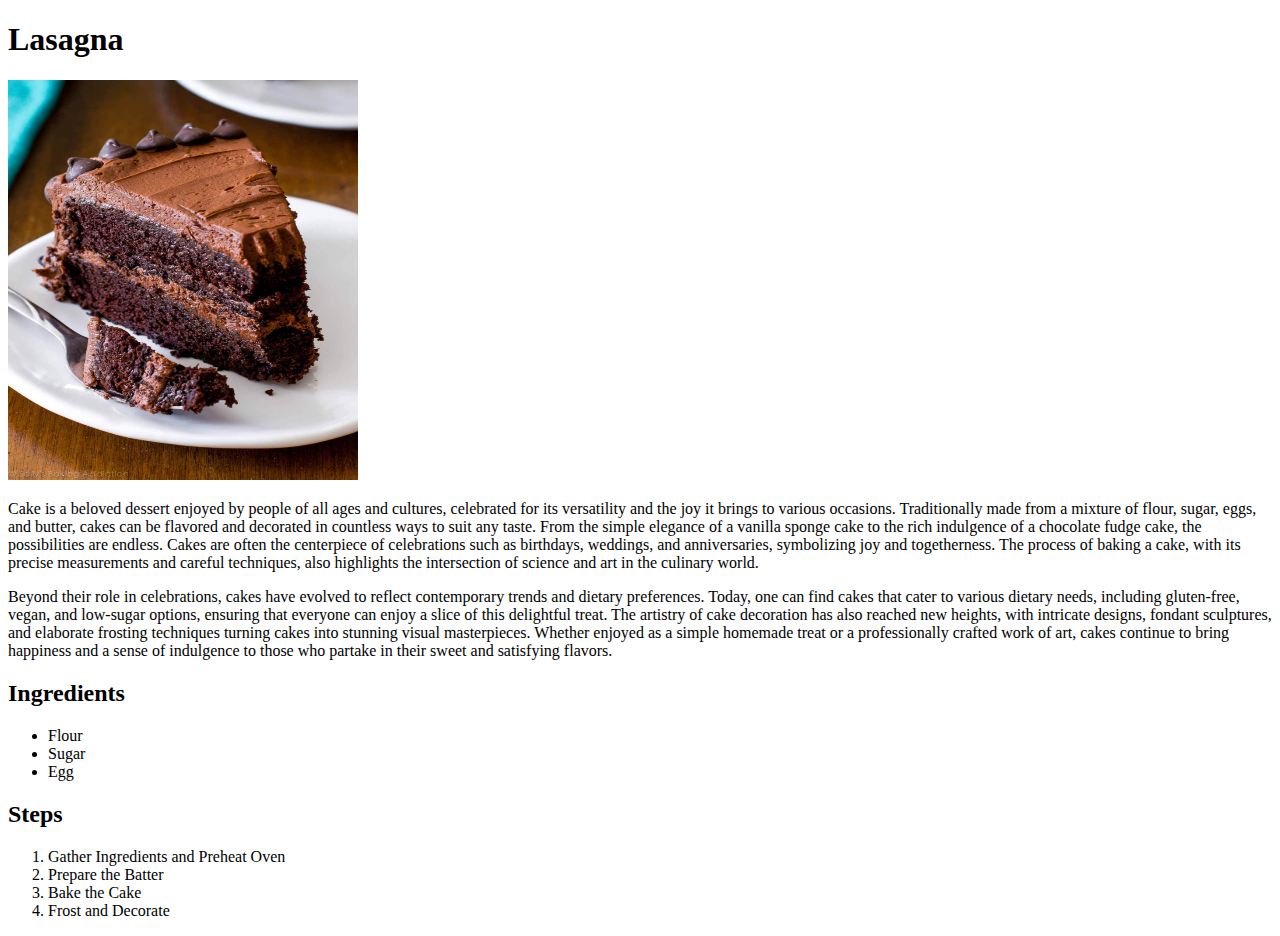
==== recipes/cake.html @ 4bce8408 "Added two more recipe pages" ====
<!DOCTYPE html>
<html lang="en">
<head>
    <meta charset="UTF-8">
    <meta name="viewport" content="width=device-width, initial-scale=1.0">
    <title>Document</title>
</head>
<body>
    <h1>Lasagna</h1>

    <img src="../images/cake.jpg" alt= "cake" height = 400 width = 350>

    <p>Cake is a beloved dessert enjoyed by people of all ages and cultures, celebrated for its versatility and the joy it brings to various occasions. Traditionally made from a mixture of flour, sugar, eggs, and butter, cakes can be flavored and decorated in countless ways to suit any taste. From the simple elegance of a vanilla sponge cake to the rich indulgence of a chocolate fudge cake, the possibilities are endless. Cakes are often the centerpiece of celebrations such as birthdays, weddings, and anniversaries, symbolizing joy and togetherness. The process of baking a cake, with its precise measurements and careful techniques, also highlights the intersection of science and art in the culinary world.</p>

    <p>Beyond their role in celebrations, cakes have evolved to reflect contemporary trends and dietary preferences. Today, one can find cakes that cater to various dietary needs, including gluten-free, vegan, and low-sugar options, ensuring that everyone can enjoy a slice of this delightful treat. The artistry of cake decoration has also reached new heights, with intricate designs, fondant sculptures, and elaborate frosting techniques turning cakes into stunning visual masterpieces. Whether enjoyed as a simple homemade treat or a professionally crafted work of art, cakes continue to bring happiness and a sense of indulgence to those who partake in their sweet and satisfying flavors.</p>


    <h2>Ingredients</h2>
    <ul>
        <li>Flour</li>
        <li>Sugar</li>
        <li>Egg</li>
    </ul>

    <h2>Steps</h2>
    <ol>
        <li>Gather Ingredients and Preheat Oven</li>
        <li>Prepare the Batter</li>
        <li>Bake the Cake</li>
        <li>Frost and Decorate</li>

    </ol>

</body>
</html>
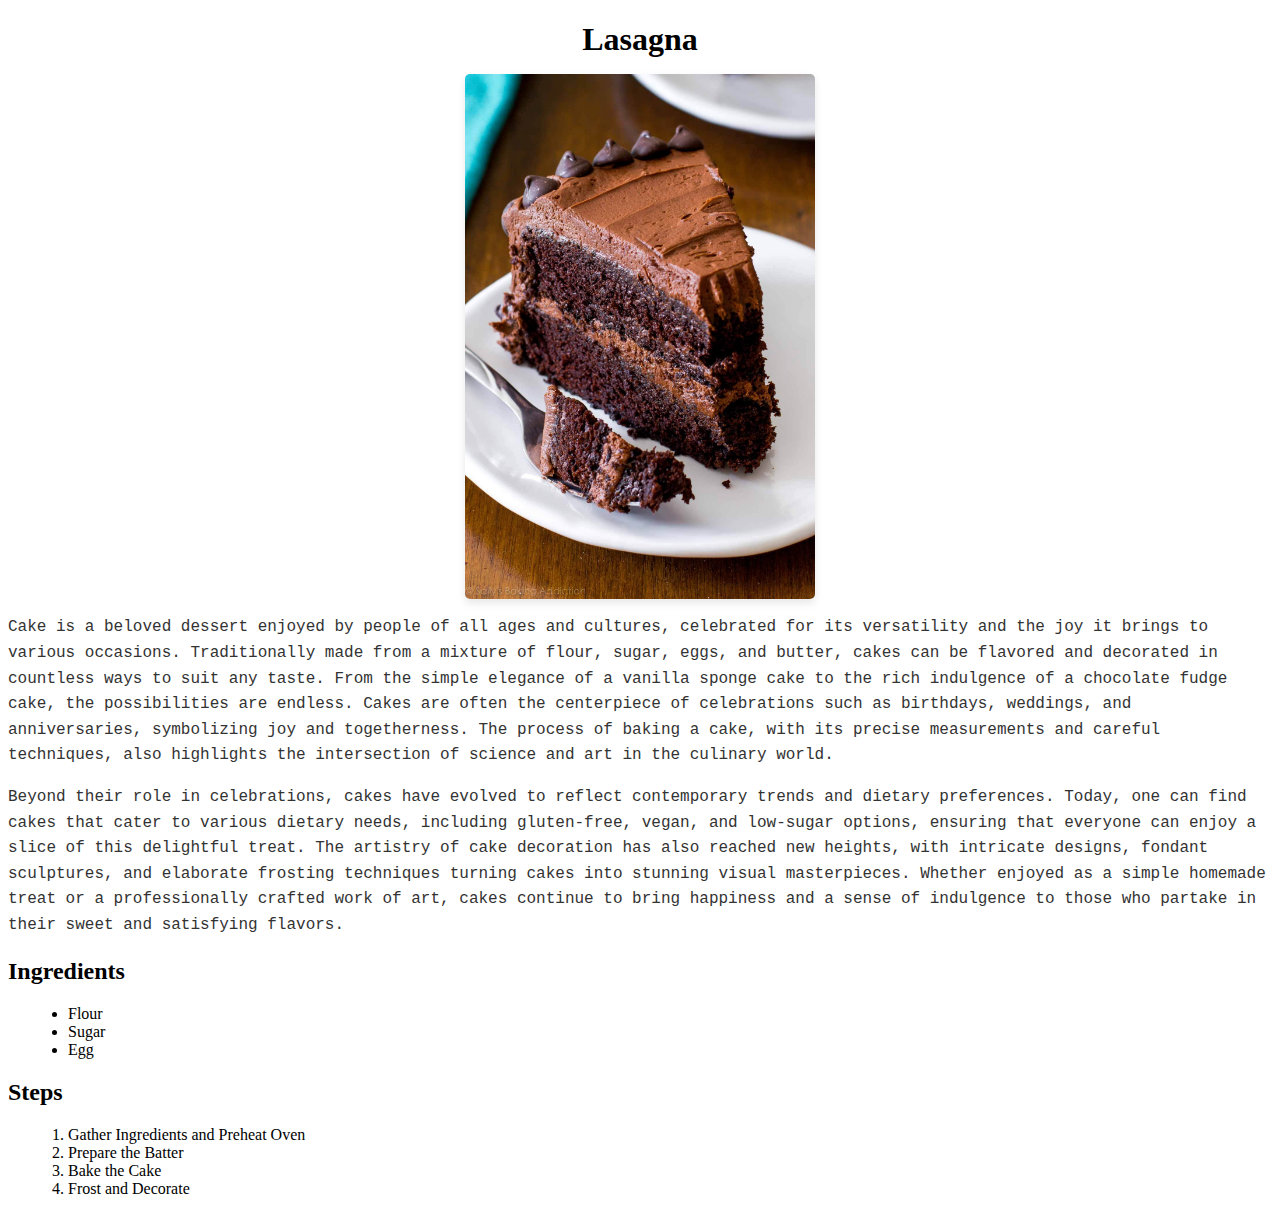
==== commit 78b84b7c: "added basic CSS" ====
--- a/recipes/cake.html
+++ b/recipes/cake.html
@@ -4,15 +4,16 @@
     <meta charset="UTF-8">
     <meta name="viewport" content="width=device-width, initial-scale=1.0">
     <title>Document</title>
+    <link rel="stylesheet" href="../styles.css">
 </head>
 <body>
     <h1>Lasagna</h1>
 
     <img src="../images/cake.jpg" alt= "cake" height = 400 width = 350>
 
-    <p>Cake is a beloved dessert enjoyed by people of all ages and cultures, celebrated for its versatility and the joy it brings to various occasions. Traditionally made from a mixture of flour, sugar, eggs, and butter, cakes can be flavored and decorated in countless ways to suit any taste. From the simple elegance of a vanilla sponge cake to the rich indulgence of a chocolate fudge cake, the possibilities are endless. Cakes are often the centerpiece of celebrations such as birthdays, weddings, and anniversaries, symbolizing joy and togetherness. The process of baking a cake, with its precise measurements and careful techniques, also highlights the intersection of science and art in the culinary world.</p>
+    <p class = "body">Cake is a beloved dessert enjoyed by people of all ages and cultures, celebrated for its versatility and the joy it brings to various occasions. Traditionally made from a mixture of flour, sugar, eggs, and butter, cakes can be flavored and decorated in countless ways to suit any taste. From the simple elegance of a vanilla sponge cake to the rich indulgence of a chocolate fudge cake, the possibilities are endless. Cakes are often the centerpiece of celebrations such as birthdays, weddings, and anniversaries, symbolizing joy and togetherness. The process of baking a cake, with its precise measurements and careful techniques, also highlights the intersection of science and art in the culinary world.</p>
 
-    <p>Beyond their role in celebrations, cakes have evolved to reflect contemporary trends and dietary preferences. Today, one can find cakes that cater to various dietary needs, including gluten-free, vegan, and low-sugar options, ensuring that everyone can enjoy a slice of this delightful treat. The artistry of cake decoration has also reached new heights, with intricate designs, fondant sculptures, and elaborate frosting techniques turning cakes into stunning visual masterpieces. Whether enjoyed as a simple homemade treat or a professionally crafted work of art, cakes continue to bring happiness and a sense of indulgence to those who partake in their sweet and satisfying flavors.</p>
+    <p class = "body">Beyond their role in celebrations, cakes have evolved to reflect contemporary trends and dietary preferences. Today, one can find cakes that cater to various dietary needs, including gluten-free, vegan, and low-sugar options, ensuring that everyone can enjoy a slice of this delightful treat. The artistry of cake decoration has also reached new heights, with intricate designs, fondant sculptures, and elaborate frosting techniques turning cakes into stunning visual masterpieces. Whether enjoyed as a simple homemade treat or a professionally crafted work of art, cakes continue to bring happiness and a sense of indulgence to those who partake in their sweet and satisfying flavors.</p>
 
 
     <h2>Ingredients</h2>
--- a/styles.css
+++ b/styles.css
@@ -0,0 +1,38 @@
+.body{
+    font-family: 'Courier New', Courier, monospace;
+    line-height: 1.6;
+    color: #333;
+}
+
+h1{
+
+    font-size: 2em;
+    margin-bottom: 0.5em;
+    text-align: center;
+    
+}
+
+ul{
+    list-style-type: disc;
+    margin-left: 20px;
+}
+ol{
+    list-style-type: decimal;
+    margin-left: 20px;
+}
+
+img{
+    max-width: 100%;
+    height:auto;
+    border-radius: 5px;
+    box-shadow: 0 4px 8px rgba(0,0,0,0.1);
+    margin-left: auto;
+    margin-right: auto;
+    display: block;
+}
+
+.home-list{
+    font-size: 50px;
+
+}
+
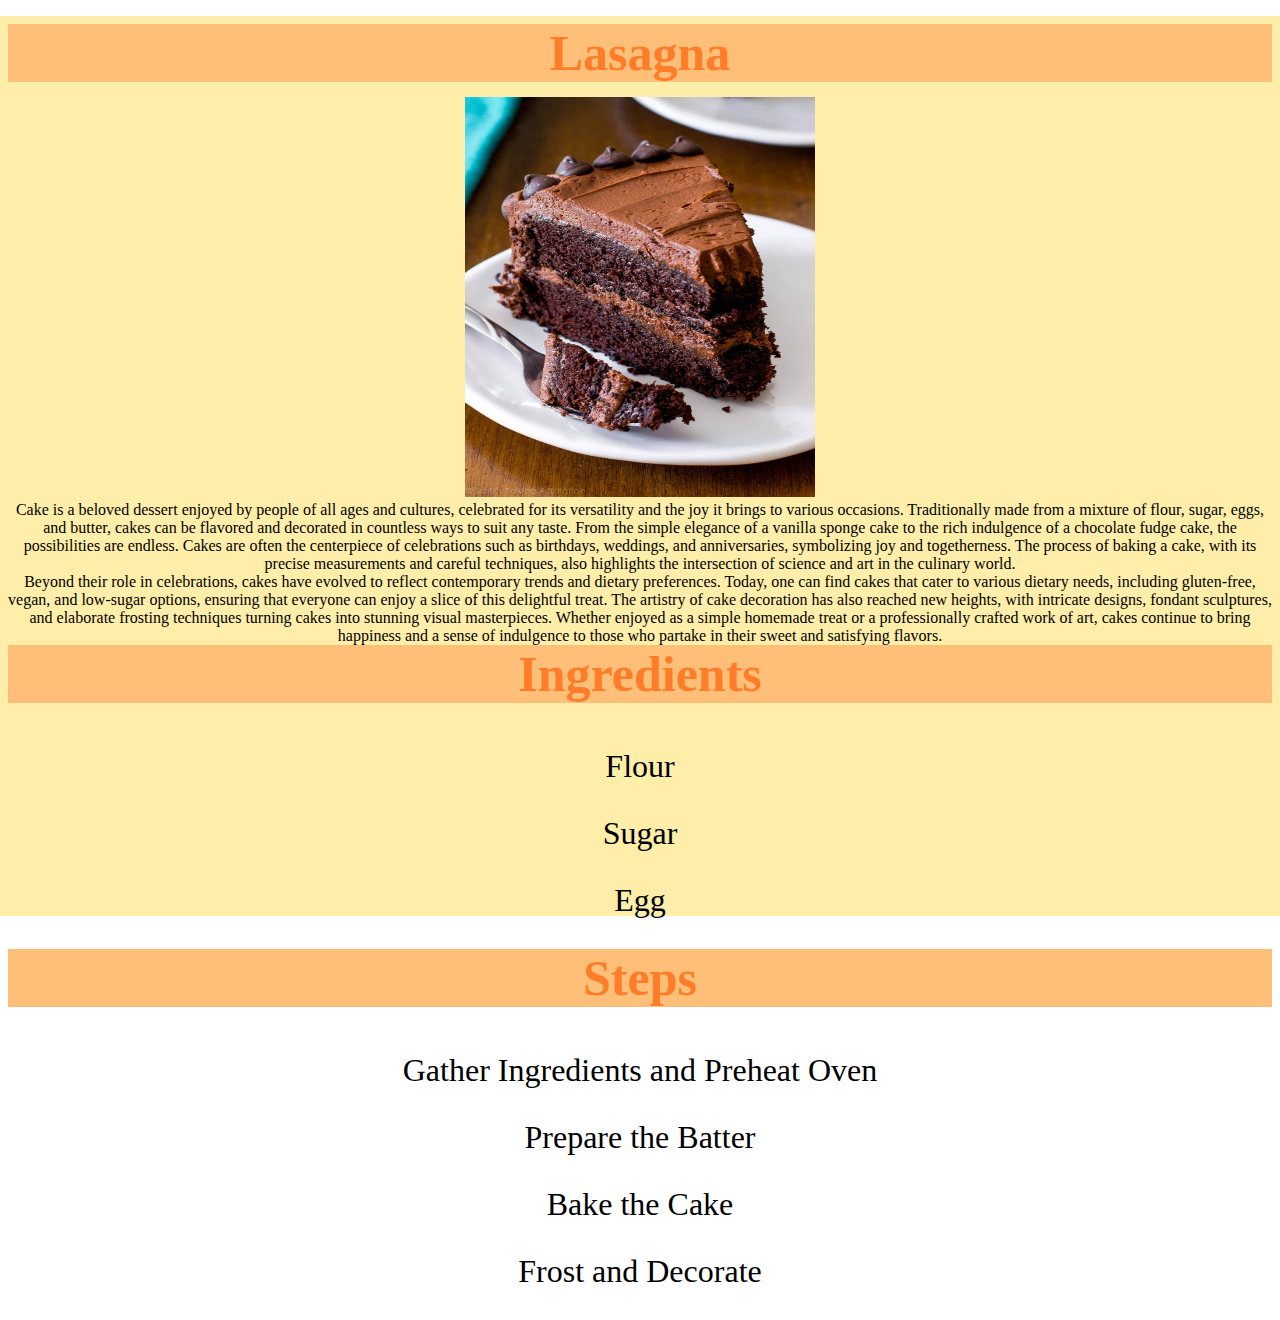
==== commit 0c5766ea: "Added colors and more styling" ====
--- a/recipes/cake.html
+++ b/recipes/cake.html
@@ -7,30 +7,32 @@
     <link rel="stylesheet" href="../styles.css">
 </head>
 <body>
-    <h1>Lasagna</h1>
 
-    <img src="../images/cake.jpg" alt= "cake" height = 400 width = 350>
+    <div class = "card">
+        <h1 class = "title">Lasagna</h1>
 
-    <p class = "body">Cake is a beloved dessert enjoyed by people of all ages and cultures, celebrated for its versatility and the joy it brings to various occasions. Traditionally made from a mixture of flour, sugar, eggs, and butter, cakes can be flavored and decorated in countless ways to suit any taste. From the simple elegance of a vanilla sponge cake to the rich indulgence of a chocolate fudge cake, the possibilities are endless. Cakes are often the centerpiece of celebrations such as birthdays, weddings, and anniversaries, symbolizing joy and togetherness. The process of baking a cake, with its precise measurements and careful techniques, also highlights the intersection of science and art in the culinary world.</p>
+        <img src="../images/cake.jpg" alt= "cake" height = 400 width = 350>
 
-    <p class = "body">Beyond their role in celebrations, cakes have evolved to reflect contemporary trends and dietary preferences. Today, one can find cakes that cater to various dietary needs, including gluten-free, vegan, and low-sugar options, ensuring that everyone can enjoy a slice of this delightful treat. The artistry of cake decoration has also reached new heights, with intricate designs, fondant sculptures, and elaborate frosting techniques turning cakes into stunning visual masterpieces. Whether enjoyed as a simple homemade treat or a professionally crafted work of art, cakes continue to bring happiness and a sense of indulgence to those who partake in their sweet and satisfying flavors.</p>
+        <p class = "body">Cake is a beloved dessert enjoyed by people of all ages and cultures, celebrated for its versatility and the joy it brings to various occasions. Traditionally made from a mixture of flour, sugar, eggs, and butter, cakes can be flavored and decorated in countless ways to suit any taste. From the simple elegance of a vanilla sponge cake to the rich indulgence of a chocolate fudge cake, the possibilities are endless. Cakes are often the centerpiece of celebrations such as birthdays, weddings, and anniversaries, symbolizing joy and togetherness. The process of baking a cake, with its precise measurements and careful techniques, also highlights the intersection of science and art in the culinary world.</p>
+
+        <p class = "body">Beyond their role in celebrations, cakes have evolved to reflect contemporary trends and dietary preferences. Today, one can find cakes that cater to various dietary needs, including gluten-free, vegan, and low-sugar options, ensuring that everyone can enjoy a slice of this delightful treat. The artistry of cake decoration has also reached new heights, with intricate designs, fondant sculptures, and elaborate frosting techniques turning cakes into stunning visual masterpieces. Whether enjoyed as a simple homemade treat or a professionally crafted work of art, cakes continue to bring happiness and a sense of indulgence to those who partake in their sweet and satisfying flavors.</p>
 
 
-    <h2>Ingredients</h2>
-    <ul>
-        <li>Flour</li>
-        <li>Sugar</li>
-        <li>Egg</li>
-    </ul>
+        <h2 class = "title">Ingredients</h2>
+        <ul>
+            <li>Flour</li>
+            <li>Sugar</li>
+            <li>Egg</li>
+        </ul>
 
-    <h2>Steps</h2>
-    <ol>
-        <li>Gather Ingredients and Preheat Oven</li>
-        <li>Prepare the Batter</li>
-        <li>Bake the Cake</li>
-        <li>Frost and Decorate</li>
+        <h2 class = "title">Steps</h2>
+        <ol>
+            <li>Gather Ingredients and Preheat Oven</li>
+            <li>Prepare the Batter</li>
+            <li>Bake the Cake</li>
+            <li>Frost and Decorate</li>
 
-    </ol>
-
+        </ol>
+    </div>
 </body>
 </html>--- a/styles.css
+++ b/styles.css
@@ -1,38 +1,56 @@
-.body{
-    font-family: 'Courier New', Courier, monospace;
-    line-height: 1.6;
-    color: #333;
+*{
+    margin: 0;
+    padding: 0;
+    box-sizing: border-box;
 }
 
-h1{
-
-    font-size: 2em;
-    margin-bottom: 0.5em;
+.card{
+    width: auto;
+    height: 100vh;
+    margin: 16px auto;
     text-align: center;
+    padding: 8px;
+    background: #FFEEA9;
     
 }
 
-ul{
-    list-style-type: disc;
-    margin-left: 20px;
-}
-ol{
-    list-style-type: decimal;
-    margin-left: 20px;
-}
-
-img{
-    max-width: 100%;
-    height:auto;
-    border-radius: 5px;
-    box-shadow: 0 4px 8px rgba(0,0,0,0.1);
-    margin-left: auto;
-    margin-right: auto;
-    display: block;
+.title{
+    background: #FFBF78;
+    color:#FF7D29;
+    margin-top: 0px;
+    margin-bottom: 15px;
+    font-size: 50px;
+    
 }
 
 .home-list{
-    font-size: 50px;
-
+    background-color:#FEFFD2;
+    list-style-type: none;
+    margin-bottom: 10px;
+    
+    
 }
 
+ul,ol{
+    display: inline-block;
+    padding: 15px;
+    list-style-type: none;
+    
+}
+li{
+    padding: 15px;
+    font-size: 2em;
+
+    
+}
+
+.home-list li a {
+    text-decoration: none; /* Remove underline from links */
+    color: #FF7D29; /* Link text color */
+    display: block; /* Make the link take up the whole list item */
+}
+
+/* Hover effect for list items */
+.home-list li:hover {
+    background-color: #e0e0e0; /* Slightly darker background on hover */
+}